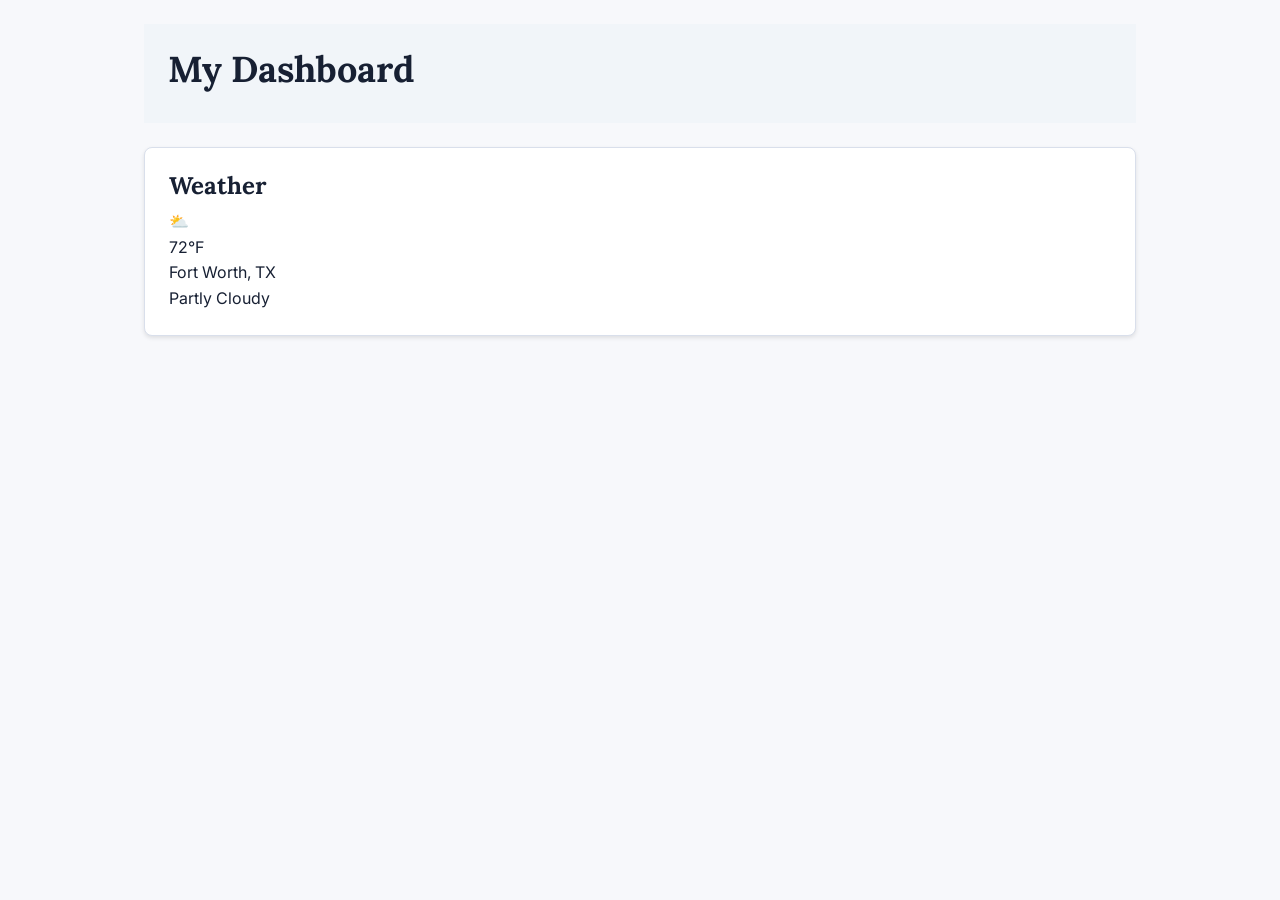
==== index.html @ 89520ec2 "Add weather widget dashboard scaffold Introduces the initial dashboard structure with a styled heade" ====
<!DOCTYPE html>
<html lang="en">
<head>
    <meta charset="UTF-8">
    <meta name="viewport" content="width=device-width, initial-scale=1.0">
    <title>Document</title>
    <link rel="stylesheet" href="css/styles.css">
</head>
<body>
    
    <header>
        <h1>My Dashboard</h1>
    </header>
    <main>
        <section class="widget">
            <h2>Weather</h2>
            <div id="weather-display">Loading weather…</div>
        </section>
    </main>
    <script src="js/app.js"></script>



</body>
</html>
---- css/styles.css ----
@import url('https://fonts.googleapis.com/css2?family=Inter:wght@400;600&family=Lora:wght@400;700&display=swap');

/* ==========================
   1. RESET
   ========================== */
*,
*::before,
*::after {
    box-sizing: border-box;
    margin: 0;
    padding: 0;
}

img {
    max-width: 100%;
    height: auto;
    display: block;
}

/* ==========================
   2. DESIGN TOKENS
   ========================== */
:root {
    /* Color */
    --color-accent: #4d1979;
    --color-accent-strong: #321052;
    --color-text: #172033;
    --color-muted: #657186;
    --color-border: #d9dfeb;
    --color-bg: #f7f8fb;
    --color-surface: #ffffff;
    --color-surface-alt: #f1f5f9;
    --color-danger: #b42318;


    /* Spacing — a modular scale */
    --space-sm: 0.5rem;
    --space-md: 1rem;
    --space-lg: 1.5rem;
    --space-xl: 2rem;

    /* Typography */
    --font-stack: 'Inter', system-ui, -apple-system, sans-serif;
    --font-serif: 'Lora', Georgia, serif;
    --text-base: 1rem;
    --text-h3: 1.25rem;
    --text-h2: 1.5rem;
    --text-h1: 2.25rem;
    --leading-body: 1.6;
    --leading-heading: 1.2;

    /* Layout */
    --page-width: 64rem;
    --radius-md: 8px;
    --shadow-sm: 0 2px 4px rgba(0, 0, 0, 0.1);


}

/* ==========================
   3. BASE
   ========================== */
body {
    font-family: var(--font-stack);
    background-color: var(--color-bg);
    color: var(--color-text);
    font-size: var(--text-base);
    line-height: var(--leading-body);
}

h1 {
    font-size: var(--text-h1);
    line-height: var(--leading-heading);
}

h2 {
    font-size: var(--text-h2);
    line-height: var(--leading-heading);
}

h3 {
    font-size: var(--text-h3);
    line-height: var(--leading-heading);
}

h1,
h2,
h3 {
    font-family: var(--font-serif);
    margin-bottom: var(--space-sm);
}

p {
    margin-bottom: var(--space-md);
}

p:last-child {
    margin-bottom: 0;
}

a {
    color: var(--color-accent);
}

a:focus-visible {
    outline: 2px solid var(--color-accent);
    outline-offset: 2px;
}

/* ==========================
   4. LAYOUT
   ========================== */
body {
    max-width: var(--page-width);
    margin: 0 auto;
    padding: var(--space-lg) var(--space-md);
}

/* ==========================
   5. HEADER
   ========================== */
header {
    padding: var(--space-lg);
    background-color: var(--color-surface-alt);
    margin-bottom: var(--space-lg);
}

/* ==========================
   6. SECTIONS
   ========================== */

section {
    margin-bottom: var(--space-xl);
}

/* ==========================
   7. FORMS
   ========================== */

/* ==========================
   8. BUTTONS
   ========================== */

button {
    font: inherit;
    padding: var(--space-sm) var(--space-lg);
    border: none;
    border-radius: var(--radius-md);
    cursor: pointer;
}

.btn-primary {
    background-color: var(--color-accent);
    color: var(--color-surface);
}

.btn-primary:hover {
    background-color: var(--color-accent-strong);
}

.btn-danger {
    background-color: var(--color-danger);
    color: var(--color-surface);
}


/* ==========================
   9. SEARCH
   ========================== */

/* ==========================
   10. CARDS
   ========================== */

.widget {
    padding: var(--space-lg);
    background-color: var(--color-surface);
    border: 1px solid var(--color-border);
    border-radius: var(--radius-md);
    box-shadow: var(--shadow-sm);
}

.empty-message {
    grid-column: 1 / -1;
}

/* ==========================
   11. FOOTER
   ========================== */

/* ==========================
   12. RESPONSIVE
   ========================== */
@media (min-width: 768px) {
    .widgets-grid {
        grid-template-columns: repeat(auto-fill, minmax(300px, 1fr));
    }
}

/* This is the end of my file */
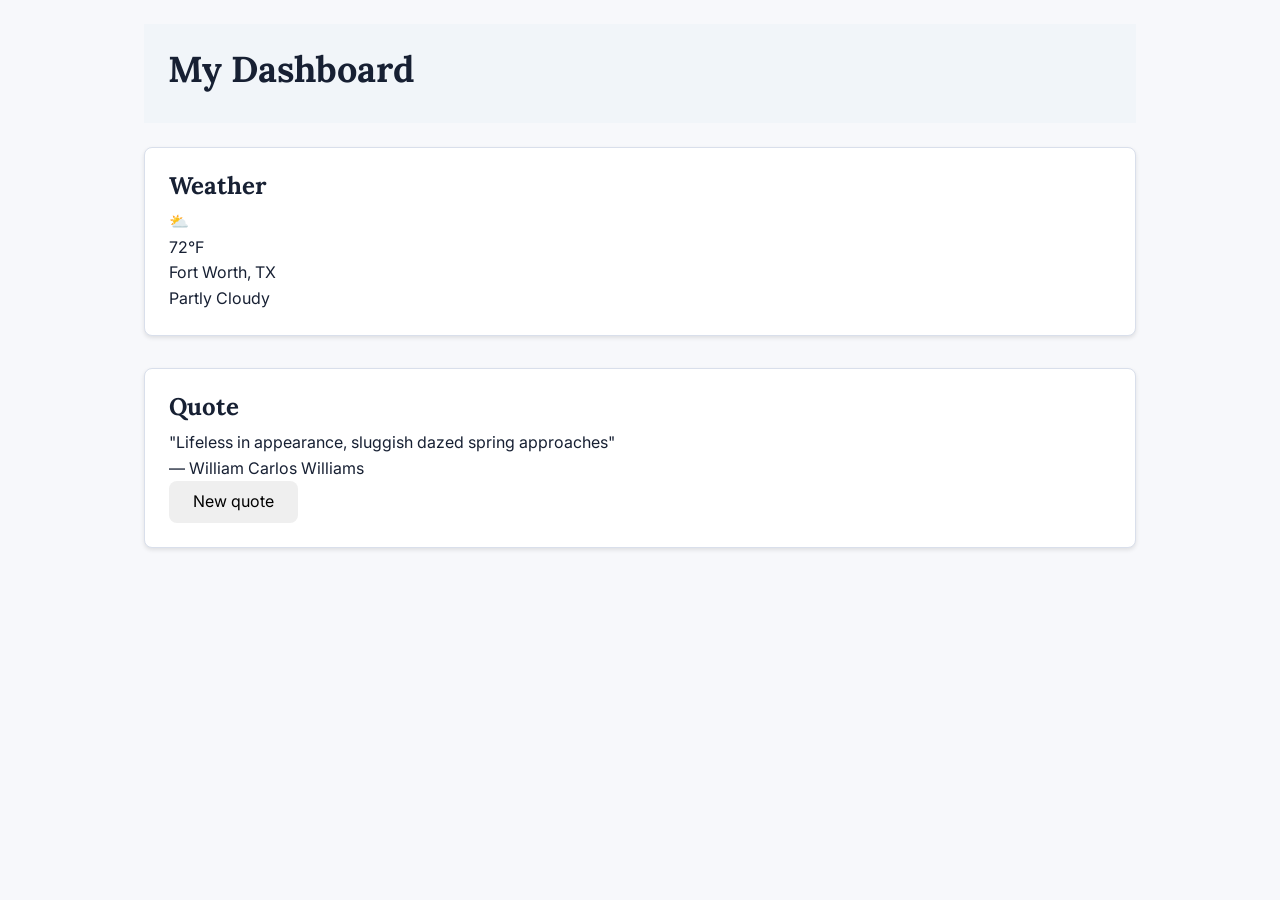
==== commit 12024e76: "Lab 17 Co-Authored-By: Claude Opus 5.5 <noreply@anthropic.com>" ====
--- a/index.html
+++ b/index.html
@@ -1,13 +1,15 @@
 <!DOCTYPE html>
 <html lang="en">
+
 <head>
     <meta charset="UTF-8">
     <meta name="viewport" content="width=device-width, initial-scale=1.0">
-    <title>Document</title>
+    <title>My Dashboard</title>
     <link rel="stylesheet" href="css/styles.css">
 </head>
+
 <body>
-    
+
     <header>
         <h1>My Dashboard</h1>
     </header>
@@ -16,10 +18,20 @@
             <h2>Weather</h2>
             <div id="weather-display">Loading weather…</div>
         </section>
+        
+        <section class="widget">
+            <h2>Quote</h2>
+            <div id="quotes-display">Loading quotes…</div>
+            <button type="button" id="new-quote-btn" disabled>New quote</button>
+        </section>
+
+
+
     </main>
     <script src="js/app.js"></script>
 
 
 
 </body>
+
 </html>
--- a/css/styles.css
+++ b/css/styles.css
@@ -163,6 +163,11 @@
     color: var(--color-surface);
 }
 
+button:disabled {
+    opacity: 0.5;
+    cursor: not-allowed;
+}
+
 
 /* ==========================
    9. SEARCH
